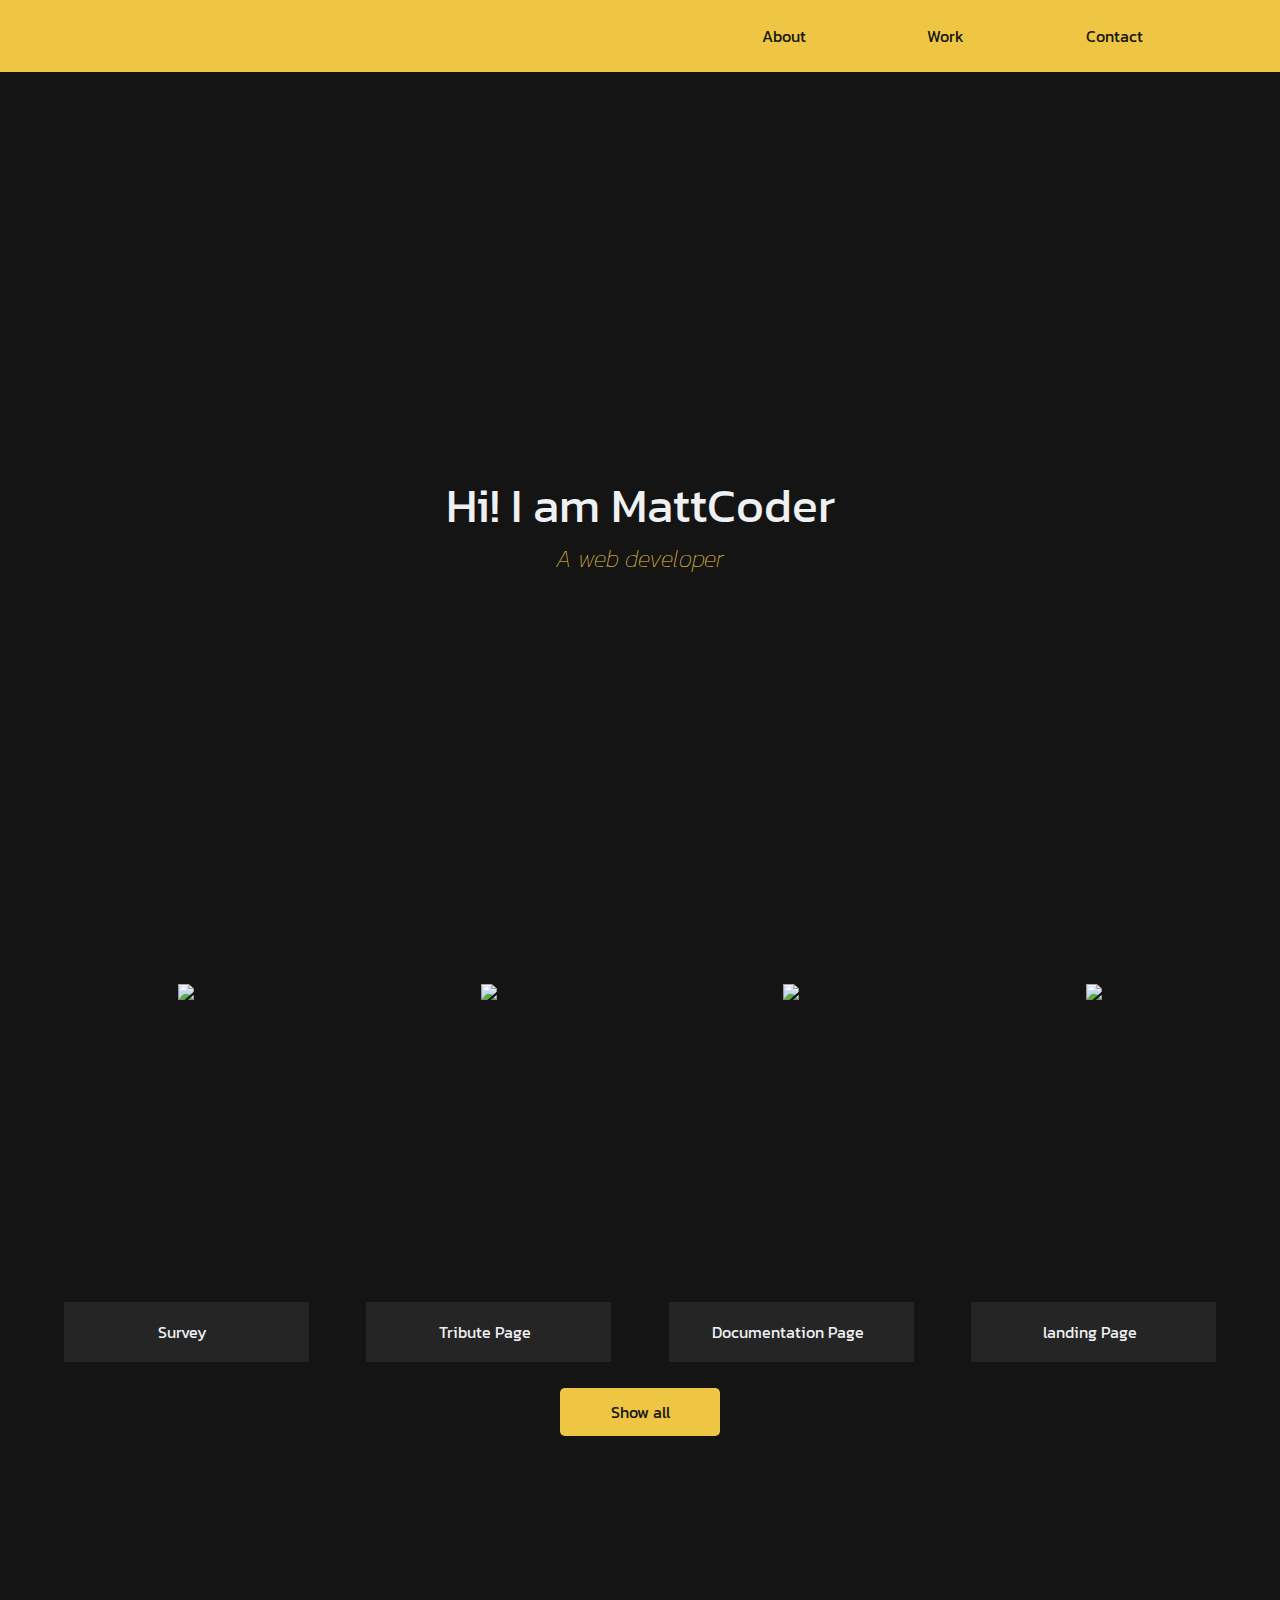
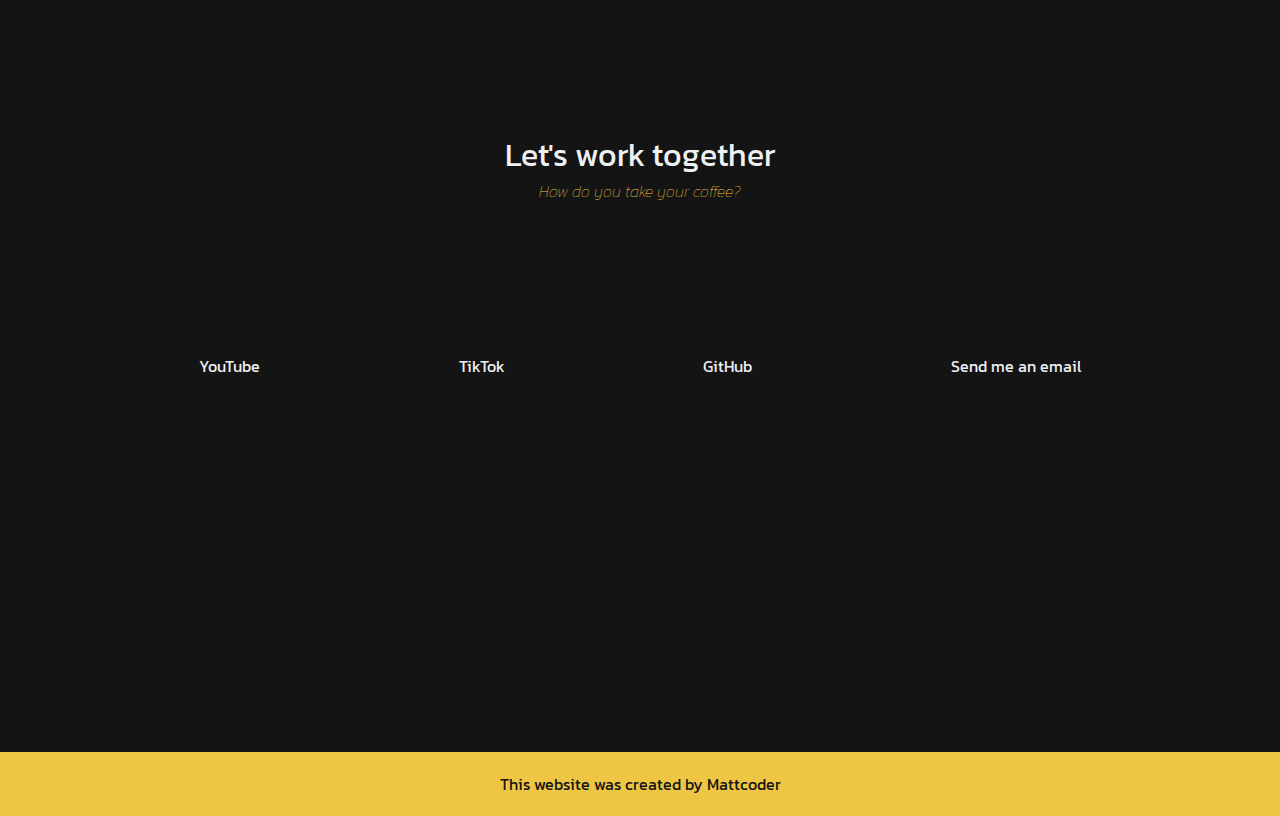
==== portfolio/index.html @ a1d6b063 "Trasladar proyectos de FreeCodeCamp" ====
<!DOCTYPE html>
<html lang="en">
  <head>
    <meta charset="utf-8">
    <link rel="stylesheet" href="styles.css">
    <title>MattCoder Portfolio</title>
    <link rel="stylesheet" href="https://use.fontawesome.com/releases/v5.8.2/css/all.css" integrity="sha384-oS3vJWv+0UjzBfQzYUhtDYW+Pj2yciDJxpsK1OYPAYjqT085Qq/1cq5FLXAZQ7Ay" crossorigin="anonymous">
  </head>
  <body>
    <header>
      <navbar id="navbar">
        <span></span>
        <div id="navbar-links">
        <a class="navbar-link" href="#welcome-section">About</a>
        <a class="navbar-link" href="#projects">Work</a>
        <a class="navbar-link" href="#contact">Contact</a>
        </div>
      </navbar>
    </header>
    <main>
      <section id="welcome-section">
        <h1>Hi! I am MattCoder</h1>
        <h2 class="text-fancy">A web developer</h2>
      </section>
      <section id="projects">
        <div id="projects-projects">
        <div id="project-survey" class="project-tile">
          <div class="project-image">
          <img src="https://cdn.freecodecamp.org/testable-projects-fcc/images/tribute.jpg">
          </div>
          <a class="project-link" href=""><span class="hover">&lt</span>Survey<span class="hover">/&gt</span></a>
        </div>
        <div id="project-tribute" class="project-tile">
          <div class="project-image">
          <img src="https://cdn.freecodecamp.org/testable-projects-fcc/images/random-quote-machine.png">
          </div>
          <a class="project-link" href=""><span class="hover">&lt</span>Tribute Page<span class="hover">/&gt</span></a>
        </div>
        <div id="project-documentation" class="project-tile">
          <div class="project-image">
          <img src="https://cdn.freecodecamp.org/testable-projects-fcc/images/calc.png">
          </div>
          <a class="project-link" href=""><span class="hover">&lt</span>Documentation Page<span class="hover">/&gt</span></a>
        </div>
        <div id="project-landing" class="project-tile">
          <div class="project-image">
          <img src="https://cdn.freecodecamp.org/testable-projects-fcc/images/map.jpg">
          </div>
          <a class="project-link" href=""><span class="hover">&lt</span>landing Page<span class="hover">/&gt</span></a>
          </div>
        </div>
        <div id="profile-link-container">
        <a id="profile-link" target="_blank" href="https://github.com/jbarcossc">Show all</a>
        </div>
      </section>
      <section id="contact">
        <h3>Let's work together</h3>
        <p class="text-fancy">How do you take your coffee?</p>
        <div class="contact-info">
          <a class="contact-link" href="">
            <i class="fab fa-youtube"></i>
            <p>YouTube</p>
          </a>
          <a class="contact-link" href="">
            <i class="fas fa-mobile-alt"></i>
            <p>TikTok</p>
          </a>
          <a class="contact-link" href="">
            <i class="fab fa-github"></i>
            <p>GitHub</p>
          </a>
          <a class="contact-link" href="">
            <i class="fas fa-at"></i>
            <p>Send me an email</p>
          </a>
        </div>
      </section>
    </main>
    <footer>
      <p>This website was created by Mattcoder</p>
    </footer>
  </body>
</html>
---- portfolio/styles.css ----
@import url('https://fonts.googleapis.com/css2?family=Kanit:ital,wght@0,300;0,400;0,700;1,100;1,200&display=swap');

:root {
  --background: #141414;
  --secondary: #EEC643;
  --font: #EEF0F2;
  --terciary: #252525;
}

* {
  margin: 0;
  padding: 0;
  box-sizing: border-box;
  font-family: 'Kanit', sans-serif;
  font-weight: 400;
  transition: 0.1s;
}

main {
  display: flex;
  flex-direction: column;
  padding-top: 4.5em;
  color: var(--font);
  background-color: var(--background);
}

.project-tile {
  overflow: hidden;
  display: flex;
  flex-direction: column;
  justify-content: center;
  align-items: center;
  transition: 0.1s;
  cursor: pointer;
}

.project-image {
  height: 80%;
  overflow: hidden;
}

.project-image img {
  max-height: 150%;
  object-fit: cover;
}

.project-link {
  height: 20%;
}

#welcome-section {
  height: 100vh;
  display: flex;
  flex-direction: column;
  justify-content: center;
  align-items: center;
}

#projects {
  display: flex;
  flex-direction: column;
  padding: 0 5%;
}

#contact {
  height: 100vh;
  display: flex;
  flex-direction: column;
  justify-content: center;
  align-items: center;
}

#projects-projects {
  display: grid;
  grid-template-columns: repeat(auto-fit,minmax(12.5em,1fr));
  grid-auto-rows: minmax(40%,25em);
  gap: 5%;
}

main a {
  color: var(--font);
}

a {
  text-decoration: none;
  cursor: pointer;
  color: var(--background);
}

h1 {
  font-size: 3em;
}

.text-fancy {
  color: var(--secondary);
  font-weight: 100;
  font-style: italic;
}

header {
  height: 4.5em;
  z-index: 1000;
  width: 100%;
  position: fixed;
  background-color: var(--secondary);
  color: var(--background);
}

navbar {
  height: 100%;
  padding: 0 1em;
  display: flex;
  justify-content: space-between;
}

#navbar-links {
  width: 50%;
  height: 100%;
  display: flex;
  justify-content: space-evenly;
  align-items: center;
}

footer {
  background-color: var(--secondary);
  height: 4em;
  color: var(--background);
  display: flex;
  justify-content: center;
  align-items: center;
}

h3 {
  font-size: 2em;
}

.contact-info {
  width: 100%;
  height: 30%;
  display: flex;
  align-items: center;
  justify-content: space-evenly;
}

.contact-link {
  display: flex;
  height: 5em;
  flex-direction: column;
  justify-content: space-between;
  align-items: center;
  transition: 0.1s;
}

.contact-link i {
  font-size: 2.5em;
}

.project-tile a {
  height: 15%;
  width: 100%;
  background-color: var(--terciary);
  color: var(--font);
  display: flex;
  align-items: center;
  justify-content: center;
}

.contact-link:hover {
  transform: scale(1.5);
  transition: 0.1s;
}

.hover {
  padding: 0.3em;
  font-weight: 400;
  color: var(--terciary);
  transition: 0.1s;
}

.project-tile:hover .hover {
  transition: 0.1s;
  color: var(--secondary);
}

#profile-link-container {
  height: 5em;
  width: 100%;
  display: flex;
  justify-content: center;
  align-items: center;
}

#profile-link {
  height: 3em;
  width: 10em;
  background-color: var(--secondary);
  color: var(--background);
  border-radius: 0.3em;
  display: flex;
  justify-content: center;
  align-items: center;
  transition: 0.1s;
}

#profile-link:hover {
  transform: scale(1.2);
}

navbar a:hover {
  transform: scale(1.2)
}

@media (max-width: 600px){
  html {
    font-size: 12px;
  }
}

@media (max-width: 300px){
  html {
    font-size: 8px;
  }
}

@media (max-width: 250px){
  html {
    font-size: 6px;
  }
}
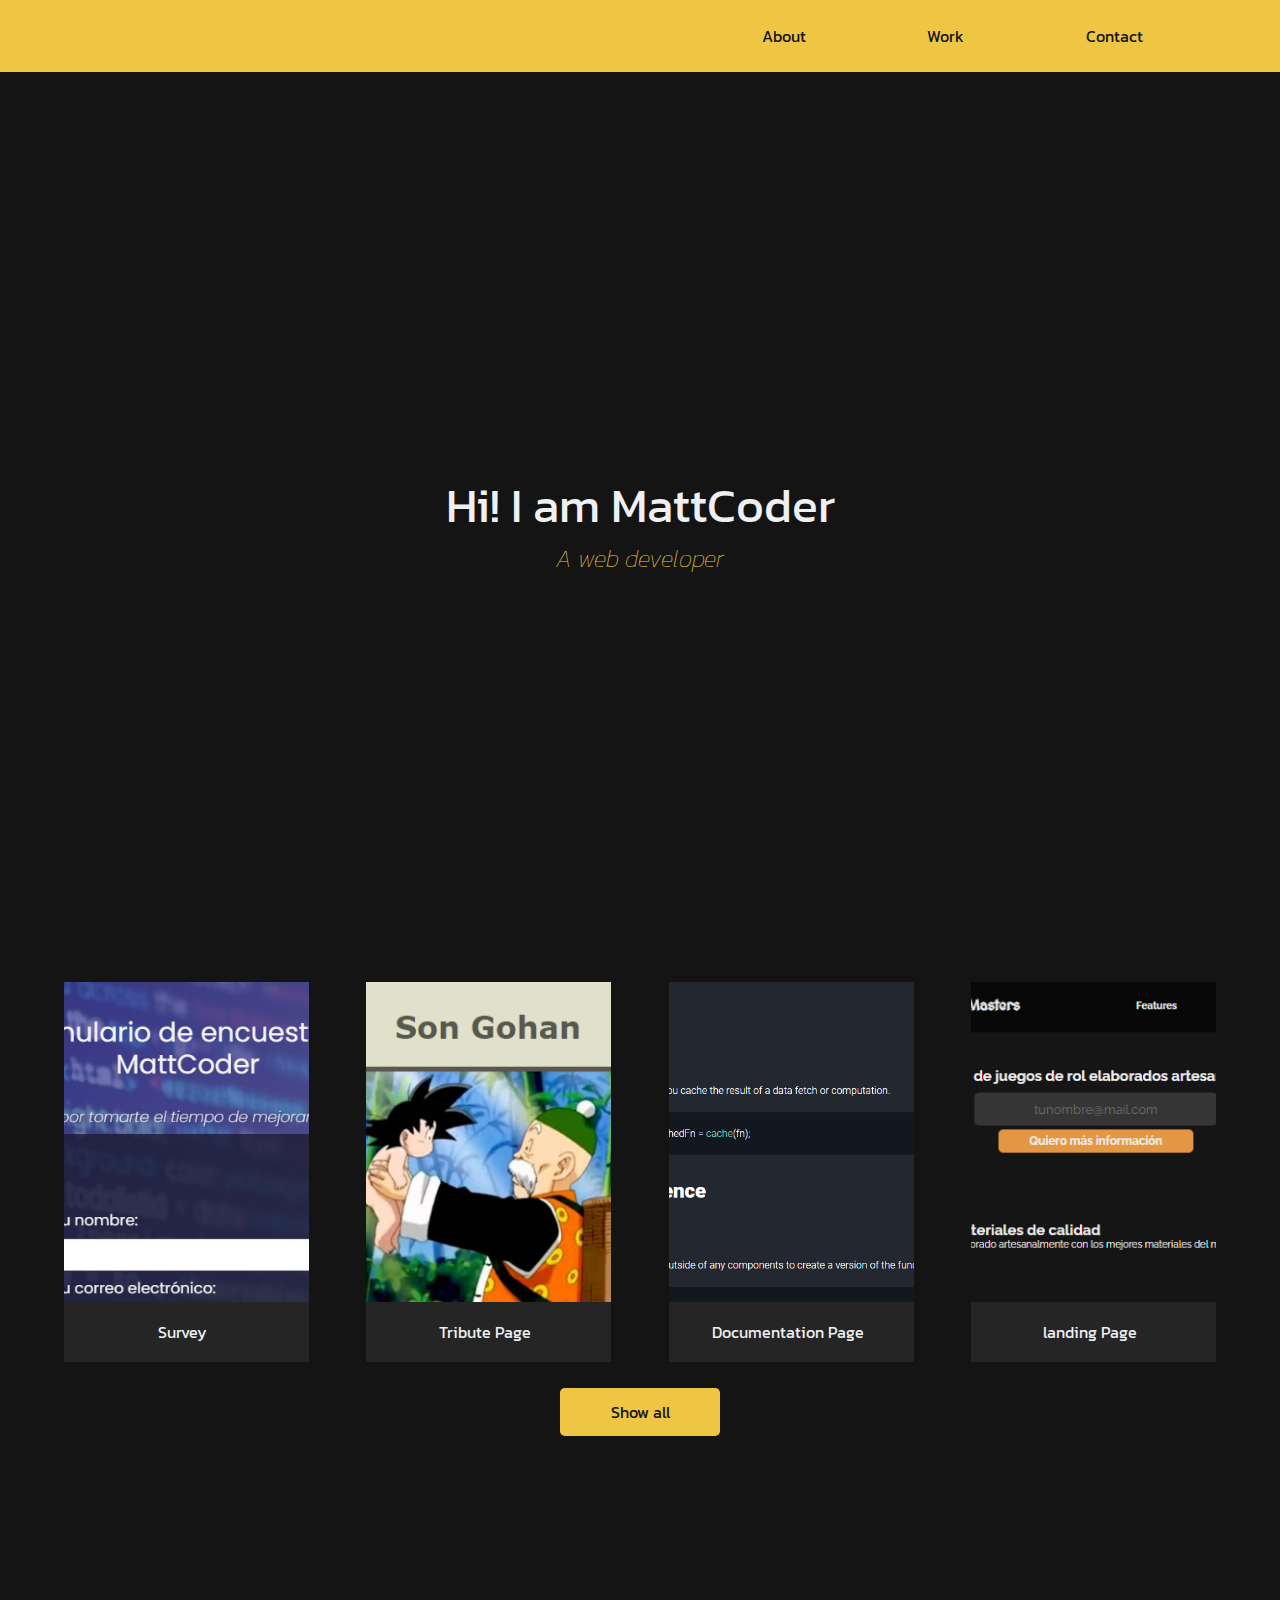
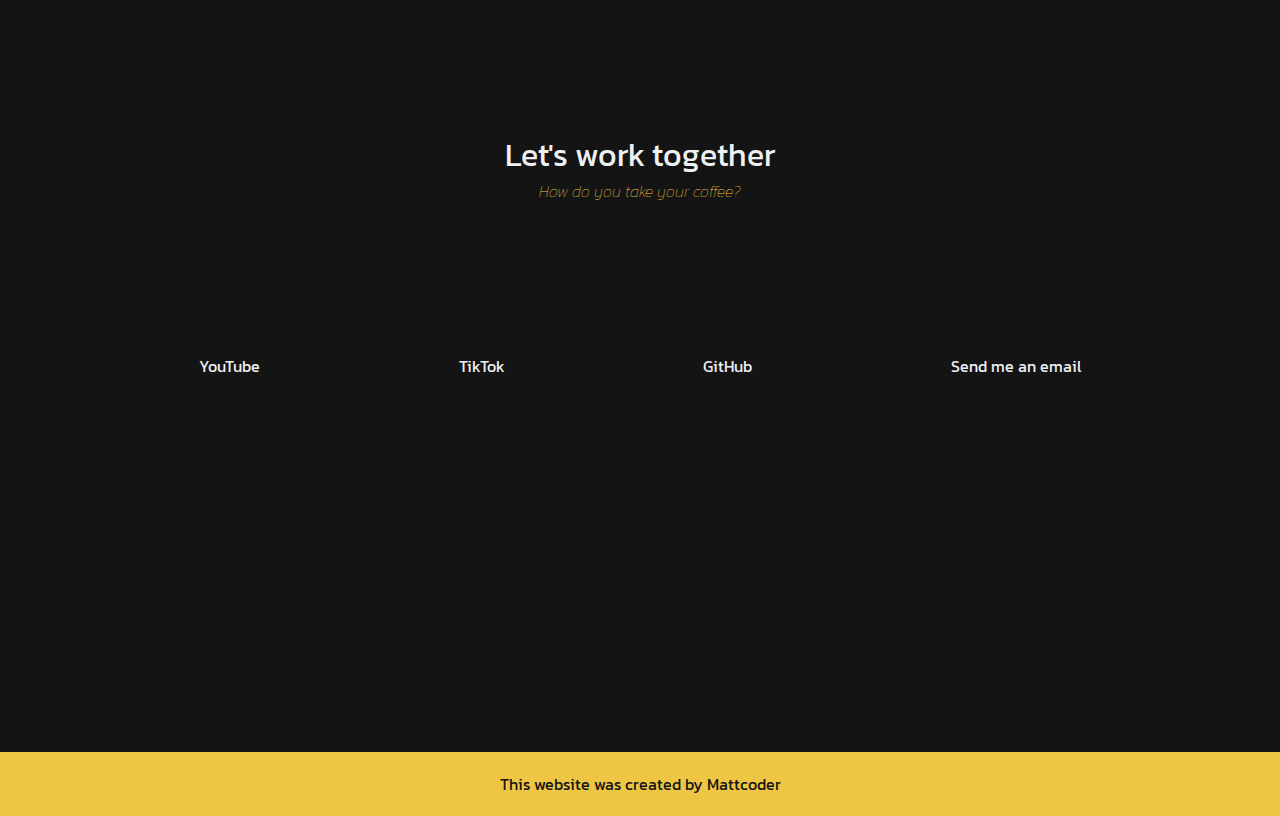
==== commit 269b97ea: "Actualización de portfolio con proyectos reales" ====
--- a/portfolio/index.html
+++ b/portfolio/index.html
@@ -8,14 +8,14 @@
   </head>
   <body>
     <header>
-      <navbar id="navbar">
+      <nav id="navbar">
         <span></span>
         <div id="navbar-links">
         <a class="navbar-link" href="#welcome-section">About</a>
         <a class="navbar-link" href="#projects">Work</a>
         <a class="navbar-link" href="#contact">Contact</a>
         </div>
-      </navbar>
+      </nav>
     </header>
     <main>
       <section id="welcome-section">
@@ -26,46 +26,46 @@
         <div id="projects-projects">
         <div id="project-survey" class="project-tile">
           <div class="project-image">
-          <img src="https://cdn.freecodecamp.org/testable-projects-fcc/images/tribute.jpg">
+          <img src="images/survey-form.png">
           </div>
-          <a class="project-link" href=""><span class="hover">&lt</span>Survey<span class="hover">/&gt</span></a>
+          <a class="project-link" href="https://mattcoder3.github.io/survey-form/"><span class="hover">&lt</span>Survey<span class="hover">/&gt</span></a>
         </div>
         <div id="project-tribute" class="project-tile">
           <div class="project-image">
-          <img src="https://cdn.freecodecamp.org/testable-projects-fcc/images/random-quote-machine.png">
+          <img src="images/tribute-page.png">
           </div>
-          <a class="project-link" href=""><span class="hover">&lt</span>Tribute Page<span class="hover">/&gt</span></a>
+          <a class="project-link" href="https://mattcoder3.github.io/tribute-page/"><span class="hover">&lt</span>Tribute Page<span class="hover">/&gt</span></a>
         </div>
         <div id="project-documentation" class="project-tile">
           <div class="project-image">
-          <img src="https://cdn.freecodecamp.org/testable-projects-fcc/images/calc.png">
+          <img src="images/documentation-page.png">
           </div>
-          <a class="project-link" href=""><span class="hover">&lt</span>Documentation Page<span class="hover">/&gt</span></a>
+          <a class="project-link" href="https://mattcoder3.github.io/technical-documentation-page/"><span class="hover">&lt</span>Documentation Page<span class="hover">/&gt</span></a>
         </div>
         <div id="project-landing" class="project-tile">
           <div class="project-image">
-          <img src="https://cdn.freecodecamp.org/testable-projects-fcc/images/map.jpg">
+          <img src="images/landing-page.png">
           </div>
-          <a class="project-link" href=""><span class="hover">&lt</span>landing Page<span class="hover">/&gt</span></a>
+          <a class="project-link" href="https://mattcoder3.github.io/landing-page/"><span class="hover">&lt</span>landing Page<span class="hover">/&gt</span></a>
           </div>
         </div>
         <div id="profile-link-container">
-        <a id="profile-link" target="_blank" href="https://github.com/jbarcossc">Show all</a>
+        <a id="profile-link" target="_blank" href="https://github.com/mattcoder3">Show all</a>
         </div>
       </section>
       <section id="contact">
         <h3>Let's work together</h3>
         <p class="text-fancy">How do you take your coffee?</p>
         <div class="contact-info">
-          <a class="contact-link" href="">
+          <a class="contact-link" href="https://youtube.com/@mattcoder3">
             <i class="fab fa-youtube"></i>
             <p>YouTube</p>
           </a>
-          <a class="contact-link" href="">
+          <a class="contact-link" href="https://www.tiktok.com/@mattcoder3">
             <i class="fas fa-mobile-alt"></i>
             <p>TikTok</p>
           </a>
-          <a class="contact-link" href="">
+          <a class="contact-link" href="https://github.com/mattcoder3">
             <i class="fab fa-github"></i>
             <p>GitHub</p>
           </a>
--- a/portfolio/styles.css
+++ b/portfolio/styles.css
@@ -106,7 +106,7 @@
   color: var(--background);
 }
 
-navbar {
+#navbar {
   height: 100%;
   padding: 0 1em;
   display: flex;
